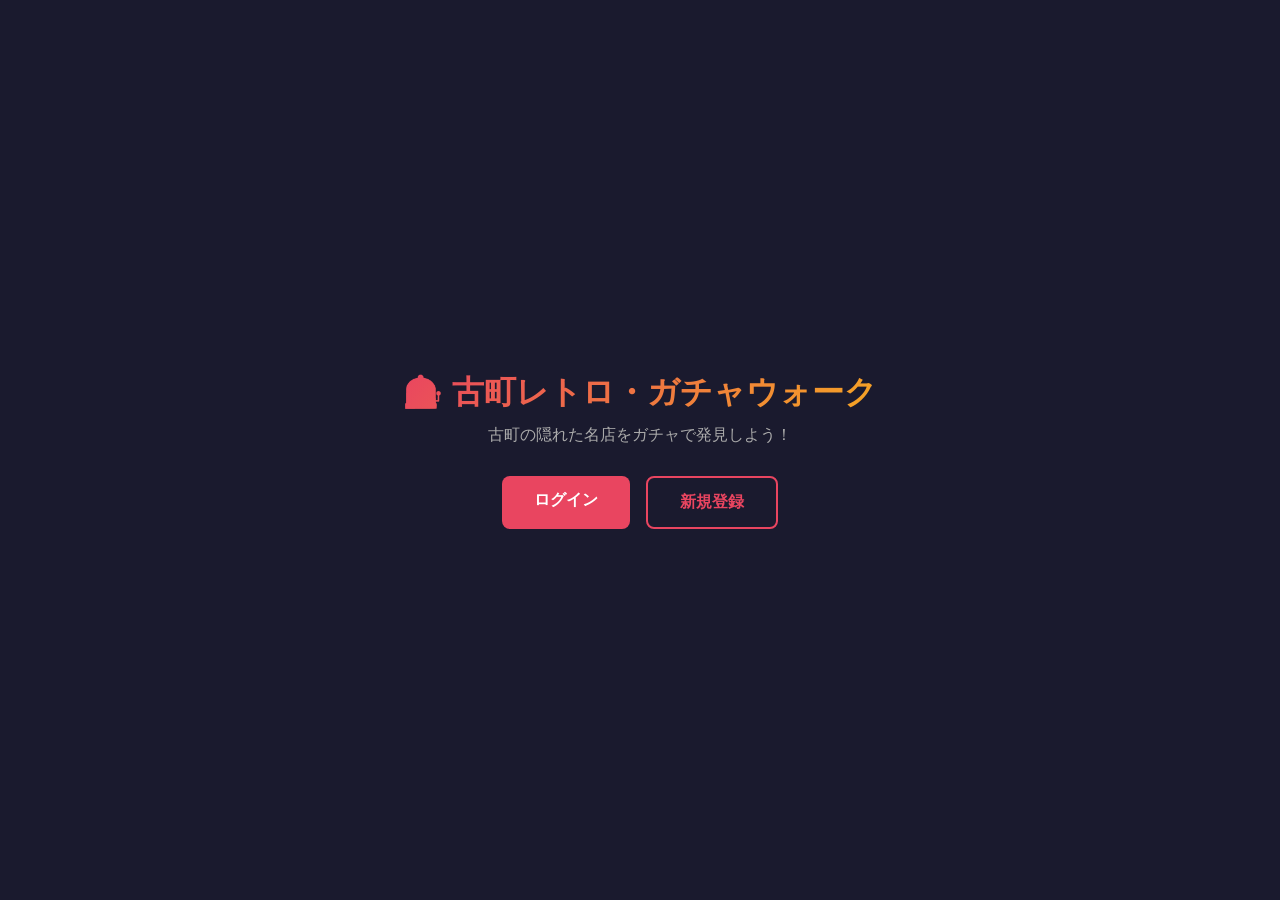
==== static/index.html @ 7e3cf4d5 "基礎ファイル作成。" ====
<!DOCTYPE html>
<html lang="ja">
<head>
    <meta charset="UTF-8">
    <meta name="viewport" content="width=device-width, initial-scale=1.0">
    <title>古町レトロ・ガチャウォーク</title>
    <style>
        * { margin: 0; padding: 0; box-sizing: border-box; }
        body {
            font-family: 'Segoe UI', 'Hiragino Sans', sans-serif;
            background: #1a1a2e;
            color: #eee;
            min-height: 100vh;
            display: flex;
            justify-content: center;
            align-items: center;
        }
        .container {
            text-align: center;
            padding: 40px;
        }
        h1 {
            font-size: 2rem;
            margin-bottom: 10px;
            background: linear-gradient(135deg, #e94560, #f5a623);
            -webkit-background-clip: text;
            -webkit-text-fill-color: transparent;
        }
        p { color: #aaa; margin-bottom: 30px; }
        .buttons { display: flex; gap: 16px; justify-content: center; flex-wrap: wrap; }
        a {
            display: inline-block;
            padding: 14px 32px;
            border-radius: 8px;
            text-decoration: none;
            font-size: 1rem;
            font-weight: bold;
            transition: transform 0.2s, box-shadow 0.2s;
        }
        a:hover { transform: translateY(-2px); box-shadow: 0 4px 15px rgba(233,69,96,0.4); }
        .btn-login { background: #e94560; color: #fff; }
        .btn-register { background: transparent; color: #e94560; border: 2px solid #e94560; }
    </style>
</head>
<body>
    <div class="container">
        <h1>🎰 古町レトロ・ガチャウォーク</h1>
        <p>古町の隠れた名店をガチャで発見しよう！</p>
        <div class="buttons">
            <a href="pages/login.html" class="btn-login">ログイン</a>
            <a href="pages/register.html" class="btn-register">新規登録</a>
        </div>
    </div>
</body>
</html>
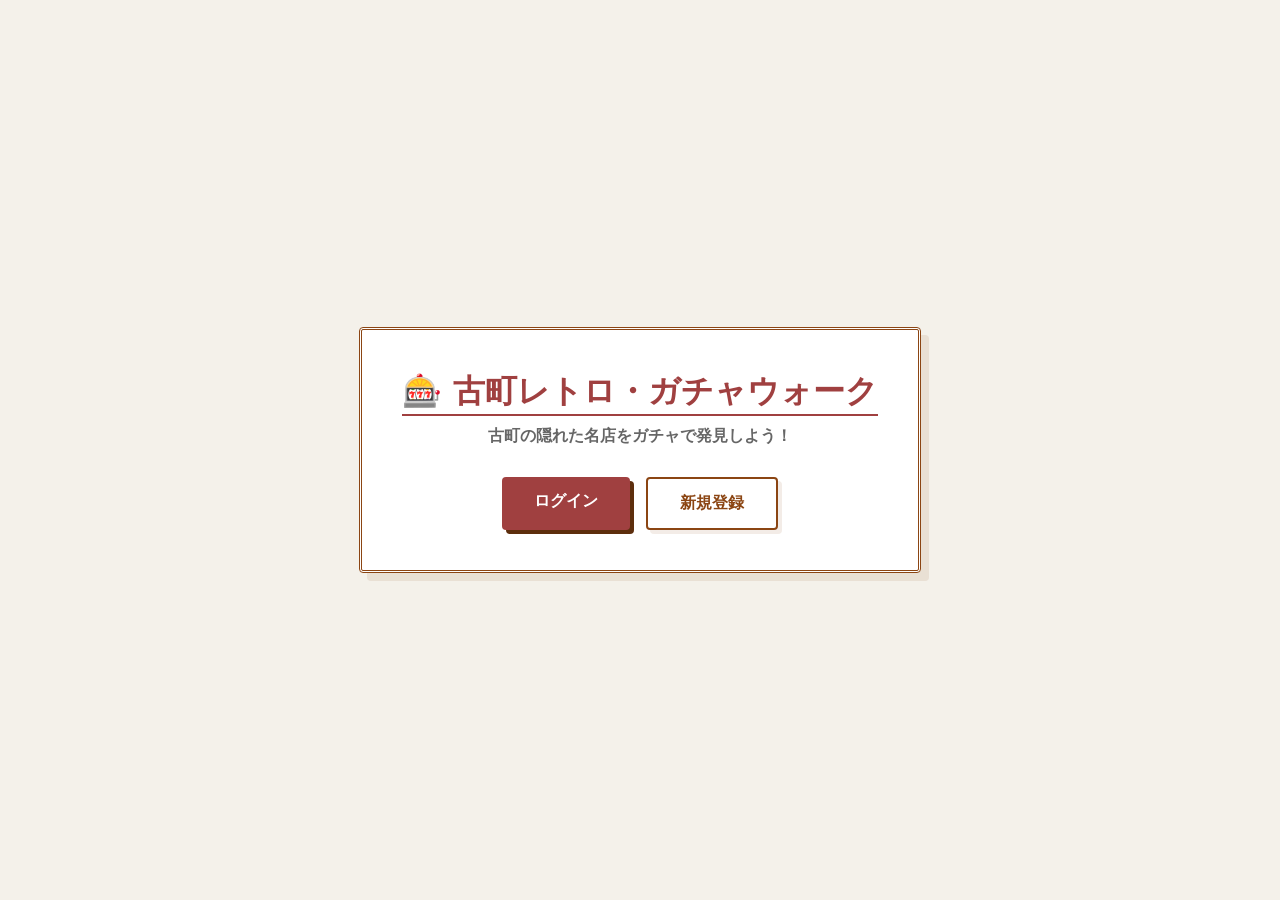
==== commit d69a4a9d: "index,login,registerの見た目をレトロな感じに修正しました。" ====
--- a/static/index.html
+++ b/static/index.html
@@ -5,11 +5,14 @@
     <meta name="viewport" content="width=device-width, initial-scale=1.0">
     <title>古町レトロ・ガチャウォーク</title>
     <style>
+        /* レイアウトの数値はそのままに、色と質感のみ変更 */
         * { margin: 0; padding: 0; box-sizing: border-box; }
         body {
-            font-family: 'Segoe UI', 'Hiragino Sans', sans-serif;
-            background: #1a1a2e;
-            color: #eee;
+            font-family: "Sawarabi Mincho", "Hiragino Mincho ProN", "serif";
+            /* 和紙のテクスチャとベージュ系背景 */
+            background-color: #f4f1ea;
+            background-image: url("https://www.transparenttextures.com/patterns/natural-paper.png");
+            color: #333;
             min-height: 100vh;
             display: flex;
             justify-content: center;
@@ -18,28 +21,50 @@
         .container {
             text-align: center;
             padding: 40px;
+            /* 蔵の漆喰をイメージした白背景と二重線 */
+            background: #fff;
+            border: 3px double #8b4513;
+            border-radius: 4px;
+            box-shadow: 8px 8px 0px rgba(139, 69, 19, 0.1);
         }
         h1 {
             font-size: 2rem;
             margin-bottom: 10px;
-            background: linear-gradient(135deg, #e94560, #f5a623);
-            -webkit-background-clip: text;
-            -webkit-text-fill-color: transparent;
+            /* グラデーションを廃止し、渋いえんじ色の一色に */
+            color: #a04040;
+            border-bottom: 2px solid #a04040;
         }
-        p { color: #aaa; margin-bottom: 30px; }
+        p {
+            color: #666; /* 落ち着いたグレー */
+            margin-bottom: 30px;
+            font-weight: bold;
+        }
         .buttons { display: flex; gap: 16px; justify-content: center; flex-wrap: wrap; }
         a {
             display: inline-block;
             padding: 14px 32px;
-            border-radius: 8px;
+            border-radius: 4px; /* 角丸を小さくして古風に */
             text-decoration: none;
             font-size: 1rem;
             font-weight: bold;
             transition: transform 0.2s, box-shadow 0.2s;
         }
-        a:hover { transform: translateY(-2px); box-shadow: 0 4px 15px rgba(233,69,96,0.4); }
-        .btn-login { background: #e94560; color: #fff; }
-        .btn-register { background: transparent; color: #e94560; border: 2px solid #e94560; }
+        /* ボタン：ホバー時の影も板画風のズレに変更 */
+        a:hover { transform: translate(2px, 2px); box-shadow: 2px 2px 0px #5d2e0d; }
+
+        /* ログインボタン：えんじ色 */
+        .btn-login {
+            background: #a04040;
+            color: #fff;
+            box-shadow: 4px 4px 0px #5d2e0d;
+        }
+        /* 新規登録ボタン：茶色の枠線 */
+        .btn-register {
+            background: transparent;
+            color: #8b4513;
+            border: 2px solid #8b4513;
+            box-shadow: 4px 4px 0px rgba(139, 69, 19, 0.1);
+        }
     </style>
 </head>
 <body>
@@ -52,4 +77,4 @@
         </div>
     </div>
 </body>
-</html>
+</html>
